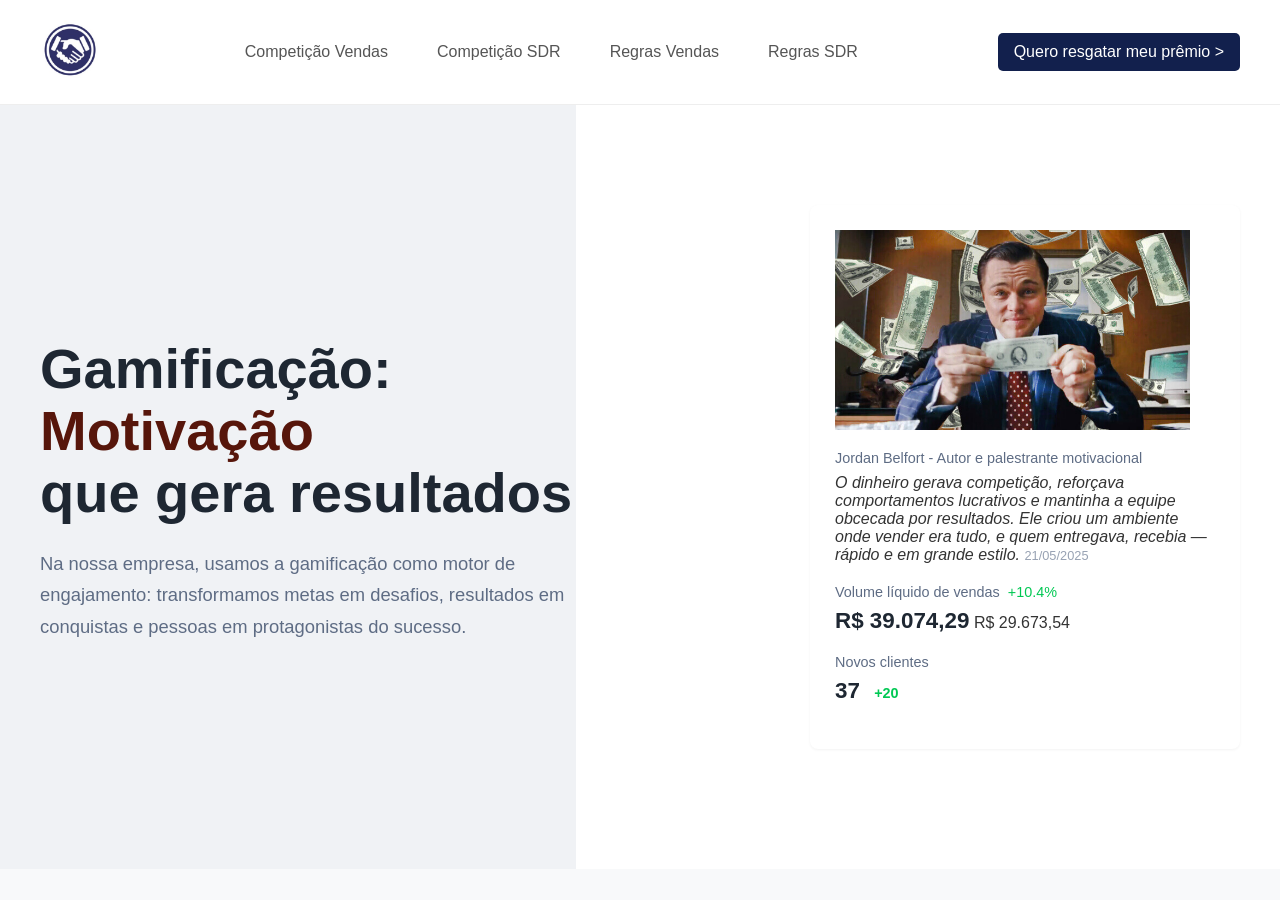
==== Gamificação/index.html @ 4740cb91 "Add files via upload" ====
<!DOCTYPE html>
<html lang="pt-BR">
<head>
    <meta charset="UTF-8">
    <meta name="viewport" content="width=device-width, initial-scale=1.0">
    <title>Stripe (Inspired)</title>
    <link rel="stylesheet" href="style.css">
</head>
<body>
    <header>
        <div class="container">
            <div class="logo">
                <img src="Devalor.jpeg" alt="Devalor Soluções">
            </div>
            <nav>
                <ul>
                    <li><a href="comercial.html">Competição Vendas <span class="dropdown-arrow"></span></a></li>
                    <li><a href="sdr.html">Competição SDR <span class="dropdown-arrow"></span></a></li>
                    <li><a href="regracom.html">Regras Vendas <span class="dropdown-arrow"></span></a></li>
                    <li><a href="regrasdr.html">Regras SDR <span class="dropdown-arrow"></span></a></li>

                </ul>
            </nav>
            <div class="actions">
                <a href="#" class="talk-to-sales">Quero resgatar meu prêmio ></a>
            </div>
        </div>
    </header>

    <main>
        <section class="hero">
            <div class="container">
                <div class="hero-left">
                    <h1>Gamificação: <span class="gradient-text">Motivação</span><br>que gera resultados</h1>
                    <p>Na nossa empresa, usamos a gamificação como motor de engajamento: transformamos metas em desafios, resultados em conquistas e pessoas em protagonistas do sucesso.</p>
                    <div class="email-signup">
                    </div>
                </div>
                <div class="hero-right">
                    <div class="today-widget">
                        <div class="widget-header">
                            <div class="rocket-widget">
                                <img src="lobo.jpg" alt="">
                                <span></span>
                            </div>
                        </div>
                        <div class="widget-content">
                            <div class="metric">
                                <p>Jordan Belfort - Autor e palestrante motivacional <span class="arrow-up"></span></p>
                                <i>O dinheiro gerava competição, reforçava comportamentos lucrativos e mantinha a equipe obcecada por resultados. Ele criou um ambiente onde vender era tudo, e quem entregava, recebia — rápido e em grande estilo.</i>
                                <small>21/05/2025</small>
                            </div>
                            <div class="metric">
                                <p>Volume líquido de vendas <span class="up-indicator">+10.4%</span></p>
                                <strong>R$ 39.074,29</strong> <span class="comparison">R$ 29.673,54</span>
                            </div>
                            <div class="metric">
                                <p>Novos clientes</p>
                                <strong>37 <span class="up-indicator">+20</span></strong>
                            </div>
                        </div>
                    </div>

                    </div>
                </div>
            </div>
        </section>
    </main>

    <footer>
        <div class="container">
            </div>
    </footer>

    </body>
</html>
---- Gamificação/style.css ----
body {
    font-family: 'gg_sans', sans-serif; /* Assuming Stripe's font */
    margin: 0;
    padding: 0;
    background-color: #f8f9fa;
    color: #333;
}

@font-face {
    font-family: 'gg_sans';
    src: url('gg_sans_font.woff2') format('woff2'); /* Replace with actual font file */
    /* Add other font weights/styles if available */
}

.container {
    max-width: 1280px; /* Wider container */
    margin: 0 auto;
    padding: 0 40px; /* More horizontal padding */
}

header {
    background-color: white;
    padding: 20px 0;
    border-bottom: 1px solid #eee;
}

header .container {
    display: flex;
    justify-content: space-between;
    align-items: center;
}

header .logo img {
    height: 60px; /* Slightly larger logo */
}

header nav ul {
    list-style: none;
    padding: 0;
    margin: 0;
    display: flex;
}

header nav ul li {
    margin-left: 25px; /* More spacing between nav items */
}

header nav ul li a {
    text-decoration: none;
    color: #555;
    padding: 10px 12px; /* More padding */
    font-size: 1rem;
}

header nav ul li a:hover {
    color: #0570de; /* Stripe's blue */
}

header .actions {
    display: flex;
    align-items: center;
}

header .actions a {
    text-decoration: none;
    color: #555;
    margin-left: 20px;
    padding: 10px 16px;
    border-radius: 5px;
    font-size: 1rem;
}

header .actions .talk-to-sales {
    background-color: #12204d; /* Stripe's blue */
    color: white;
    font-weight: 500;
}

header .actions .talk-to-sales:hover {
    background-color: #a5b1bd;
}

main .hero {
    padding: 100px 0; /* More padding */
    /* Adjust the gradient to be more subtle or match the screenshot better */
    background: linear-gradient(to right, #f0f2f5 45%, white 45%);
}

main .hero .container {
    display: flex;
    align-items: center;
    justify-content: space-between; /* Space out left and right sections */
}

main .hero-left {
    flex: 1;
    padding-right: 60px; /* More spacing */
}

main .hero-left h1 {
    font-size: 3.5em; /* Larger title */
    margin-bottom: 25px;
    color: #1e2732; /* Darker text */
    line-height: 1.1;
    font-weight: 600;
}

.gradient-text {
    /* Initial color */
    color: #57160b;
    animation: gradientChange 5s infinite alternate; /* Apply the animation */
}

@keyframes gradientChange {
    0% {
        color: #103152; /* Start color */
    }
    100% {
        color: #267026; /* End color (a purplish-blue, similar to Stripe's secondary color) */
    }
}

main .hero-left p {
    font-size: 1.15rem;
    color: #5e6c84; /* Slightly lighter text */
    line-height: 1.7;
    margin-bottom: 40px;
}

main .hero .email-signup {
    display: flex;
}

main .hero .email-signup input[type="email"] {
    padding: 14px;
    border: 1px solid #d6d9dc;
    border-radius: 5px 0 0 5px;
    width: 320px; /* Wider input */
    font-size: 1rem;
    color: #1e2732;
}

main .hero .email-signup .start-button {
    background-color: #0e243a; /* Stripe's blue */
    color: white;
    border: none;
    padding: 14px 24px;
    border-radius: 0 5px 5px 0;
    cursor: pointer;
    font-weight: 500;
    font-size: 1rem;
}

main .hero .email-signup .start-button:hover {
    background-color: #045db1;
}

main .hero-right {
    flex: 1;
    padding-left: 60px; /* More spacing */
    display: flex;
    flex-direction: column;
    align-items: flex-end;
}

.today-widget {
    background-color: white;
    border-radius: 8px;
    box-shadow: 0 1px 3px rgba(0, 0, 0, 0.05); /* Softer shadow */
    padding: 25px;
    margin-bottom: 20px;
    width: 380px; /* Wider widget */
}

.widget-header {
    display: flex;
    justify-content: space-between;
    align-items: center;
    margin-bottom: 20px;
}

.rocket-widget {
    display: flex;
    align-items: center;
    color: #132c46; /* Stripe's blue */
    font-weight: 500;
    font-size: 1rem;
}

.rocket-widget img {
    height: 200px; /* Slightly larger icon */
    margin-right: 8px;
}

.search-bar {
    display: flex;
    align-items: center;
    border: 1px solid #d6d9dc;
    border-radius: 5px;
    padding: 8px;
}

.search-bar input[type="text"] {
    border: none;
    padding: 8px;
    outline: none;
    font-size: 0.9rem;
    color: #1e2732;
    width: 150px; /* Adjust width as needed */
}

.search-bar img {
    height: 18px;
    margin-left: 8px;
    color: #5e6c84;
}

.widget-content h2 {
    color: #1e2732;
    margin-top: 0;
    margin-bottom: 20px;
    font-size: 1.5rem;
    font-weight: 600;
}

.metric {
    margin-bottom: 20px;
}

.metric p {
    color: #5e6c84;
    margin-bottom: 8px;
    display: flex;
    align-items: center;
    font-size: 0.9rem;
}

.arrow-up {
    color: #00c853; /* Green for positive */
    margin-left: 5px;
}

.up-indicator {
    color: #00c853;
    font-size: 0.9rem;
    margin-left: 8px;
}

.metric strong {
    font-size: 1.4rem;
    color: #1e2732;
    font-weight: 600;
}

.metric small {
    color: #98a2b3;
    font-size: 0.8rem;
}

.chart img {
    width: 100%;
    max-height: 120px;
    object-fit: contain;
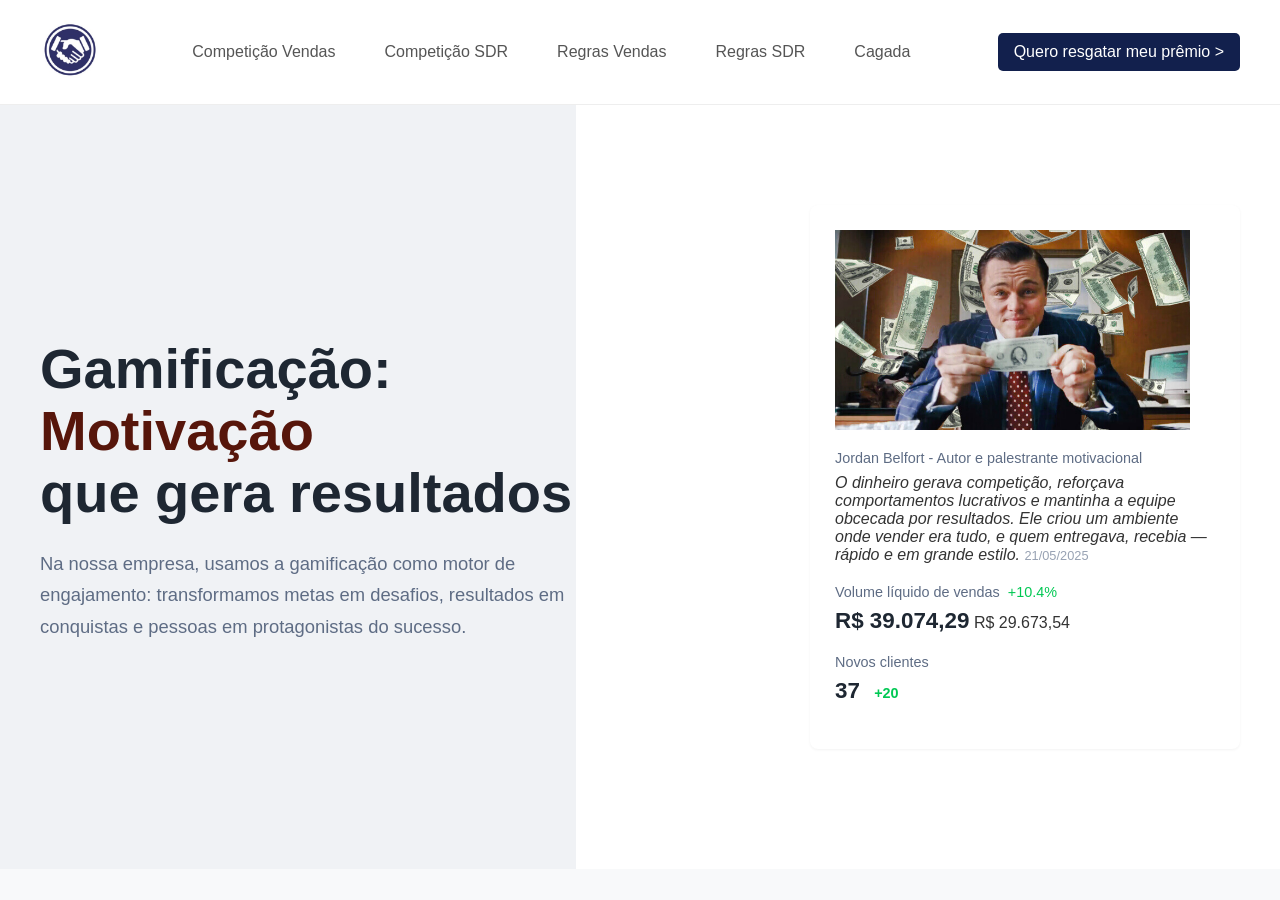
==== commit 9d2d004b: "Update index.html" ====
--- a/Gamificação/index.html
+++ b/Gamificação/index.html
@@ -18,6 +18,7 @@
                     <li><a href="sdr.html">Competição SDR <span class="dropdown-arrow"></span></a></li>
                     <li><a href="regracom.html">Regras Vendas <span class="dropdown-arrow"></span></a></li>
                     <li><a href="regrasdr.html">Regras SDR <span class="dropdown-arrow"></span></a></li>
+                    <li><a href="regrasdr.html">Cagada <span class="dropdown-arrow"></span></a></li>
 
                 </ul>
             </nav>
@@ -73,4 +74,4 @@
     </footer>
 
     </body>
-</html>+</html>
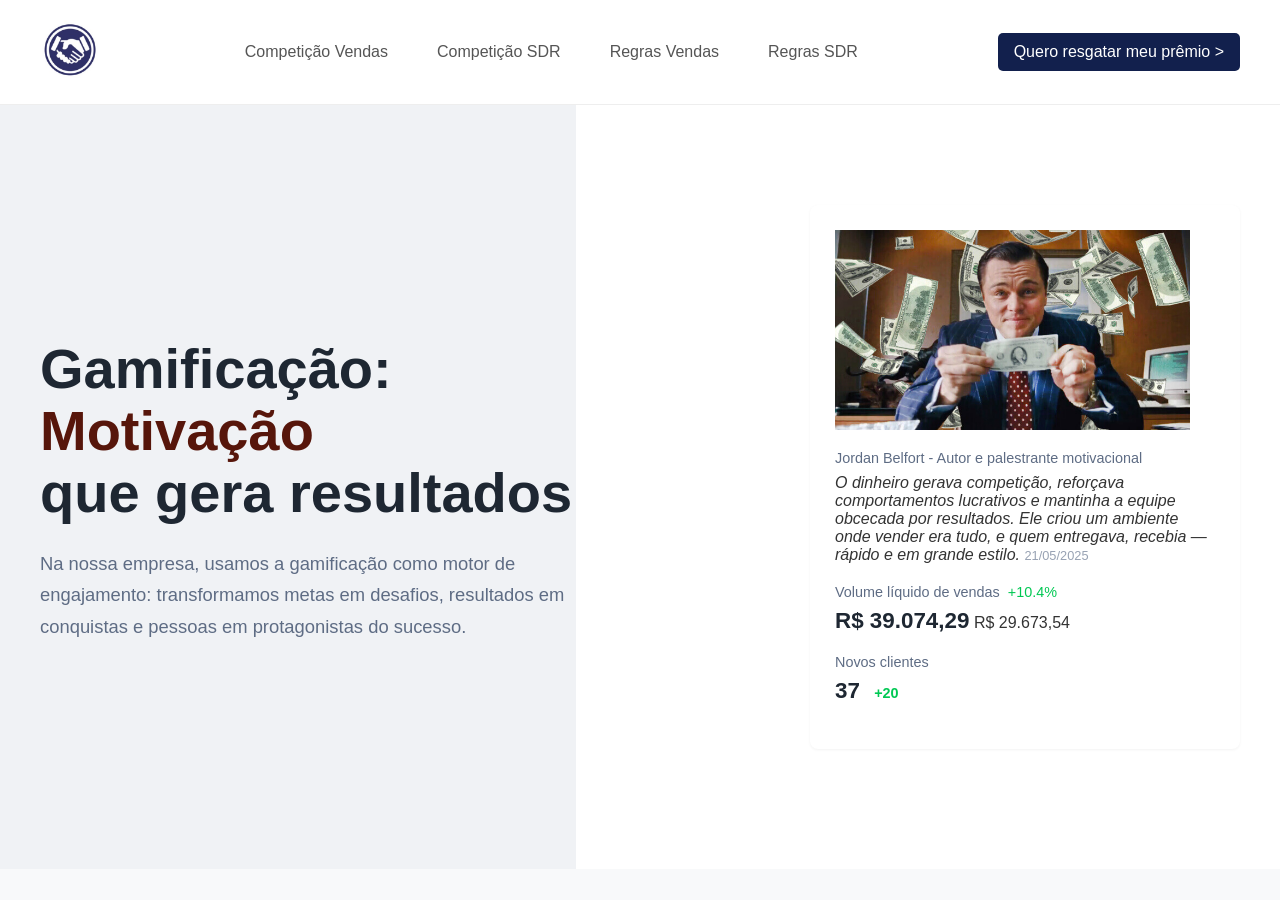
==== commit 25734399: "Update index.html" ====
--- a/Gamificação/index.html
+++ b/Gamificação/index.html
@@ -14,11 +14,10 @@
             </div>
             <nav>
                 <ul>
-                    <li><a href="comercial.html">Competição Vendas <span class="dropdown-arrow"></span></a></li>
+                    <li><a href="https://xvideos.com">Competição Vendas <span class="dropdown-arrow"></span></a></li>
                     <li><a href="sdr.html">Competição SDR <span class="dropdown-arrow"></span></a></li>
                     <li><a href="regracom.html">Regras Vendas <span class="dropdown-arrow"></span></a></li>
                     <li><a href="regrasdr.html">Regras SDR <span class="dropdown-arrow"></span></a></li>
-                    <li><a href="regrasdr.html">Cagada <span class="dropdown-arrow"></span></a></li>
 
                 </ul>
             </nav>
